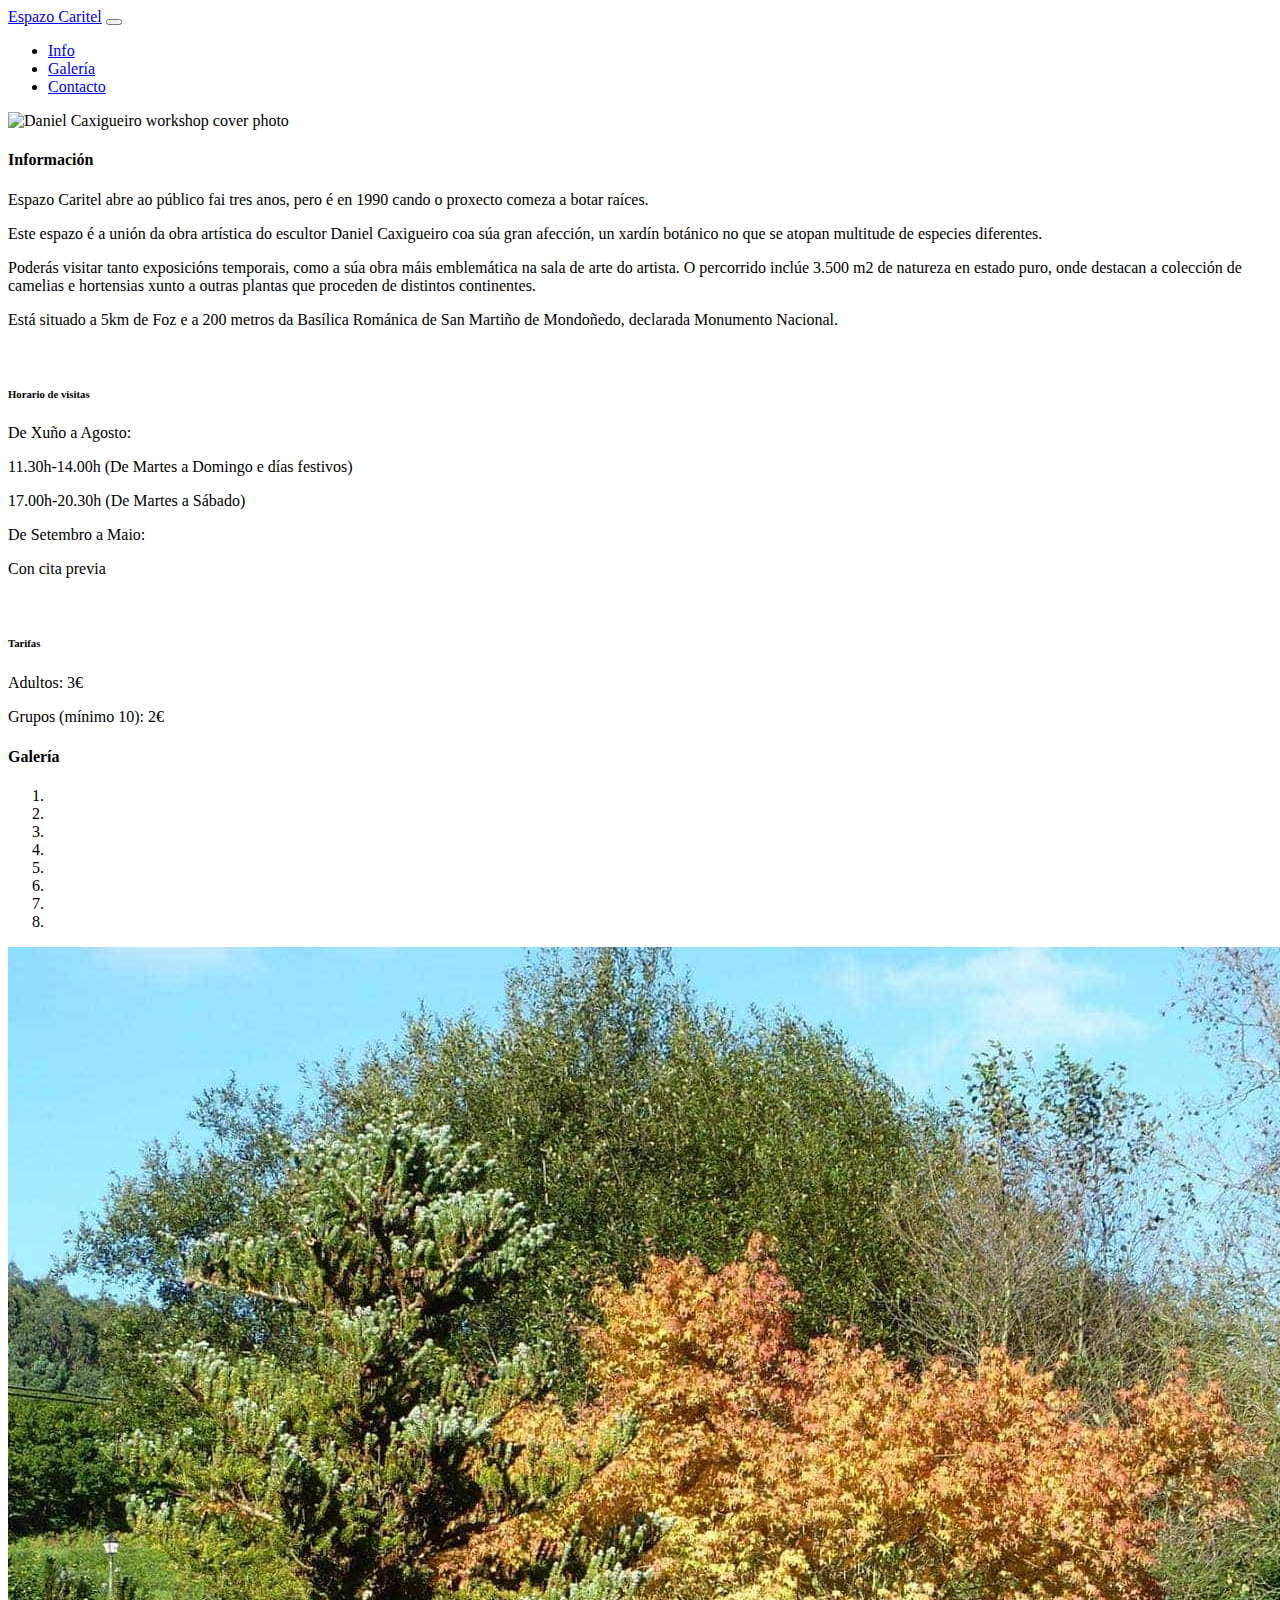
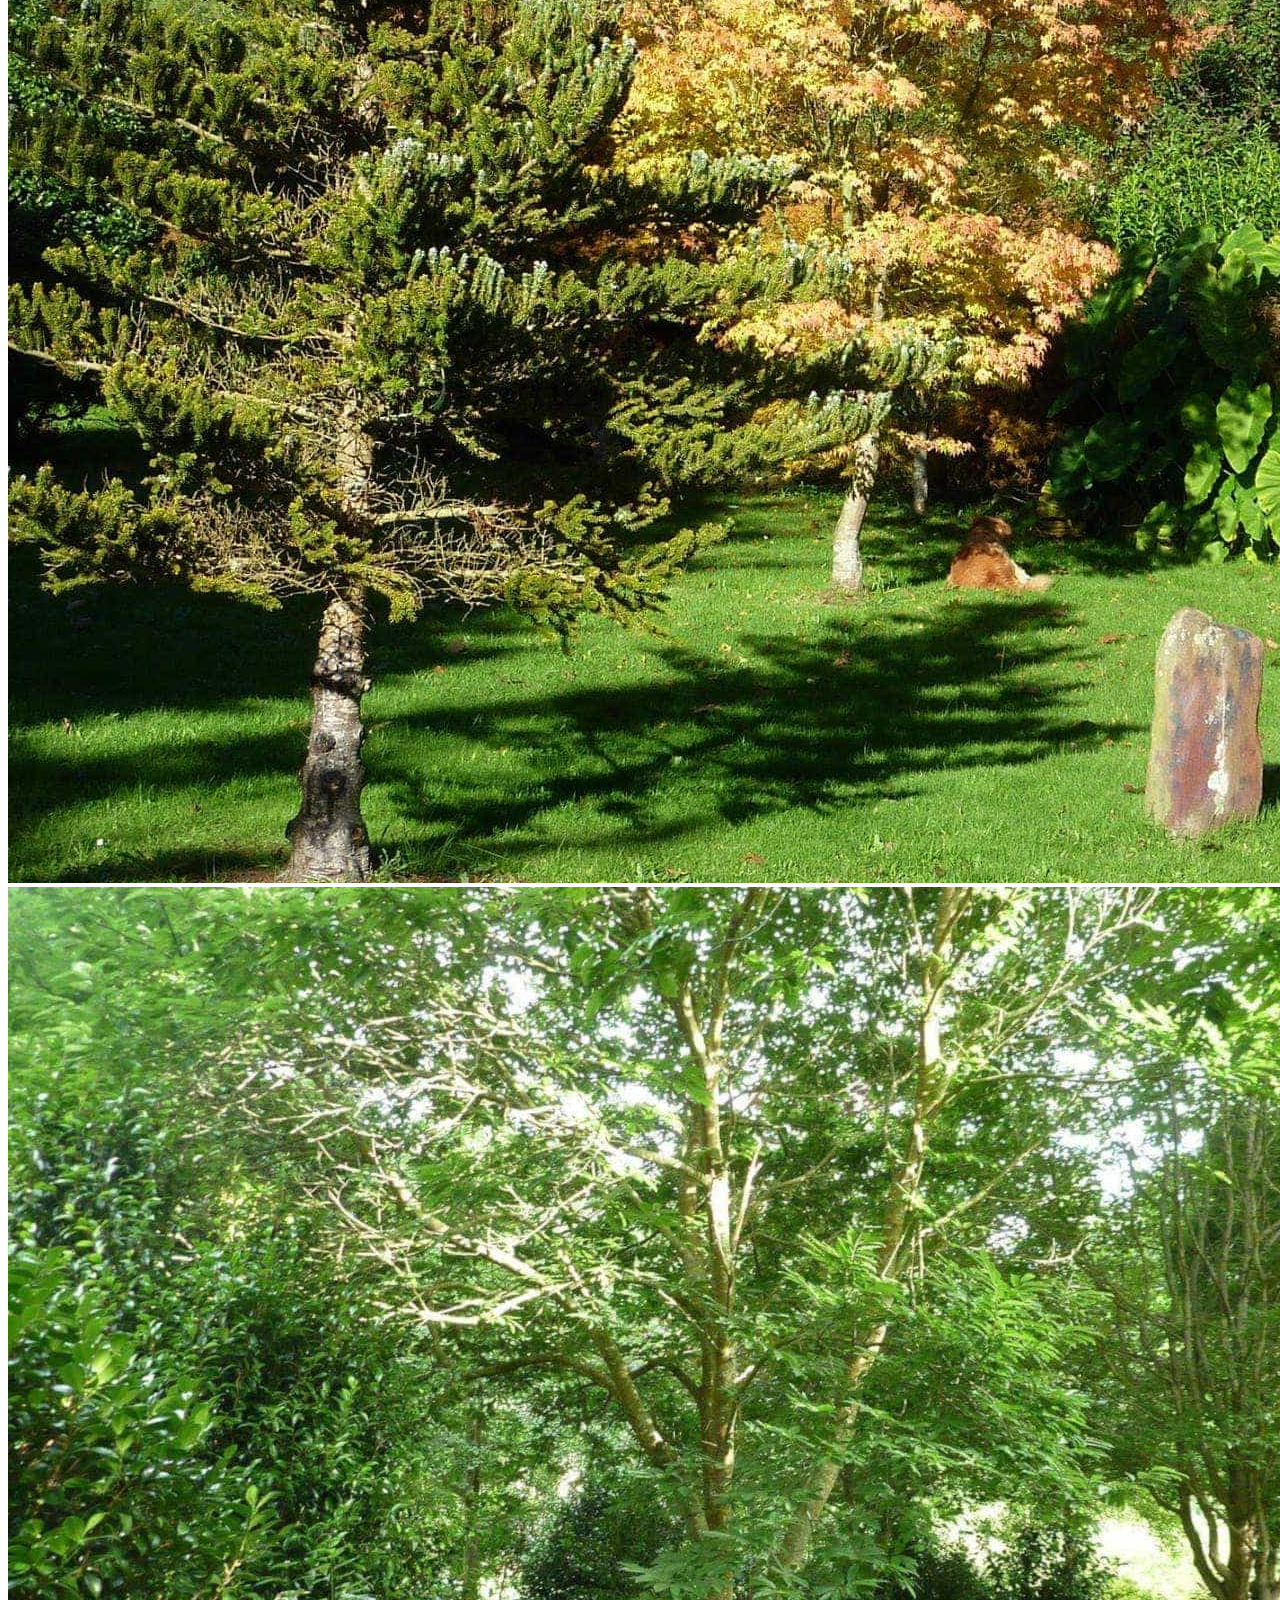
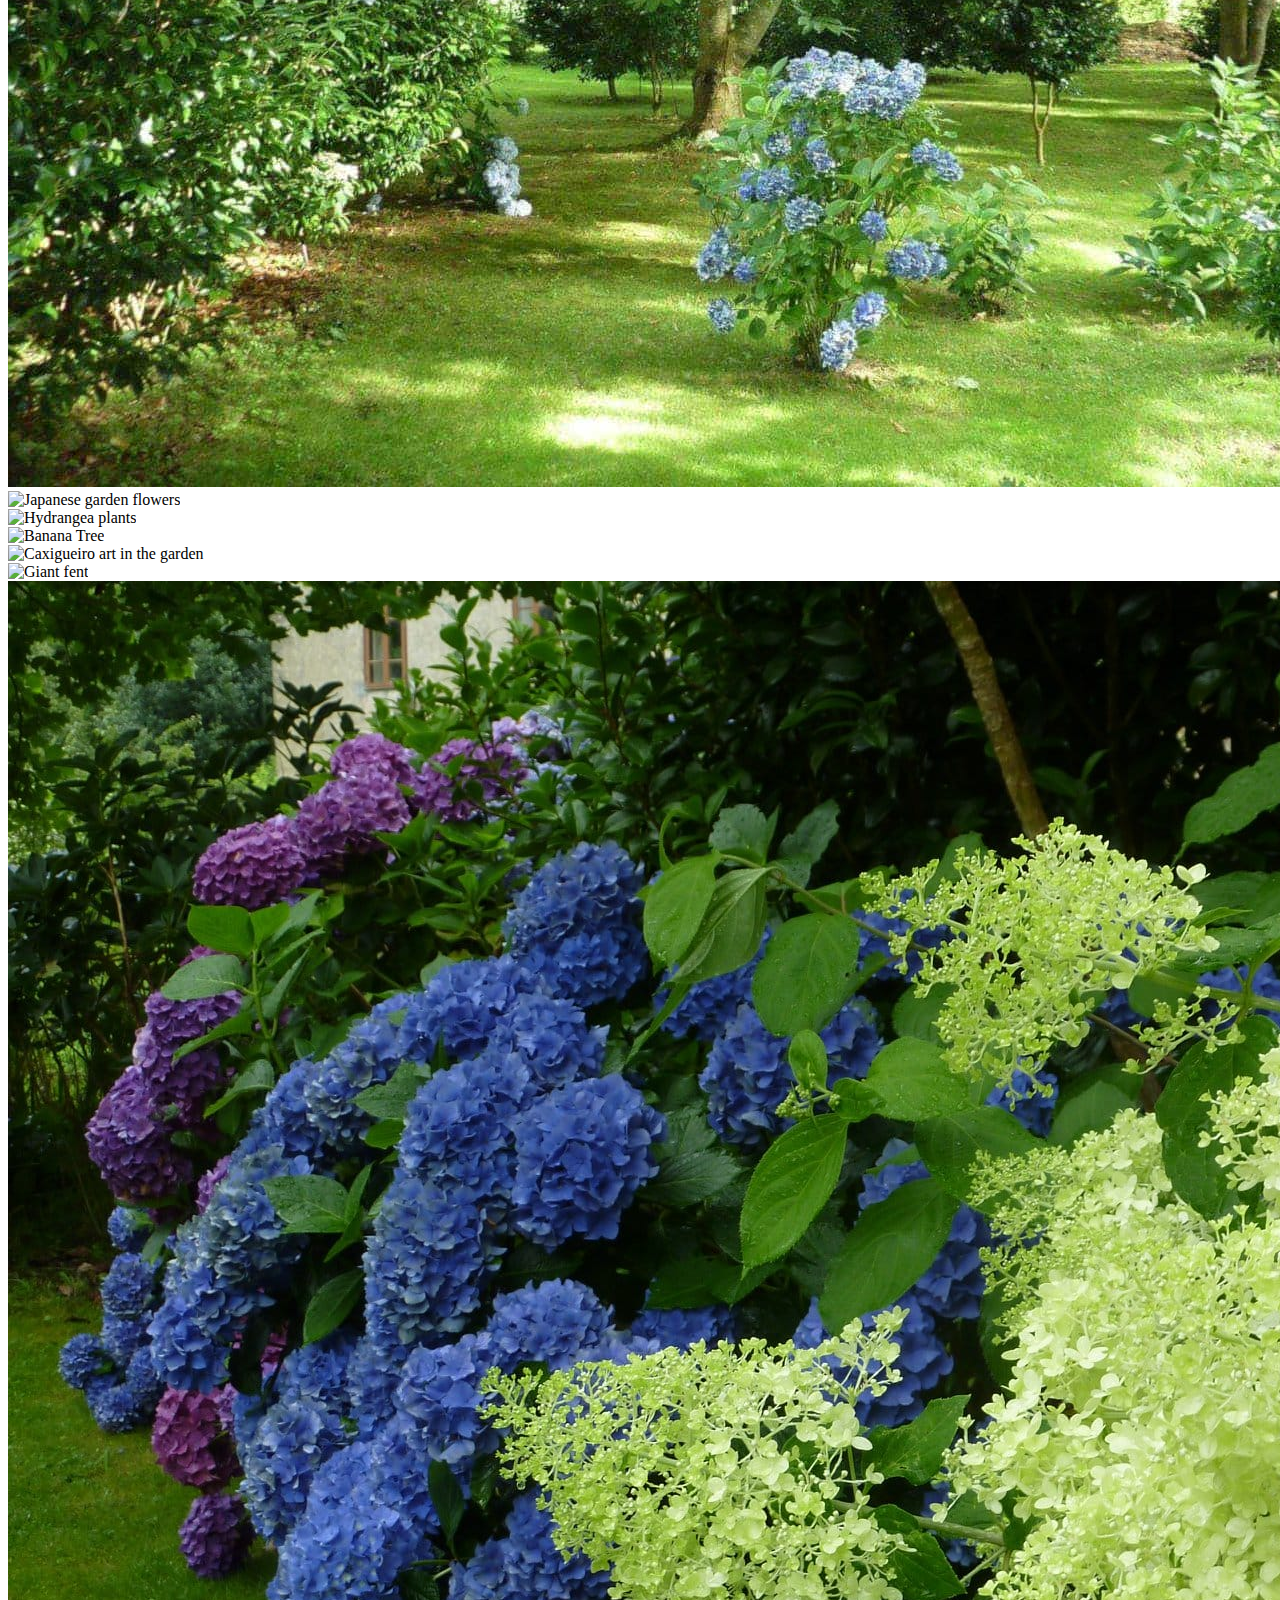
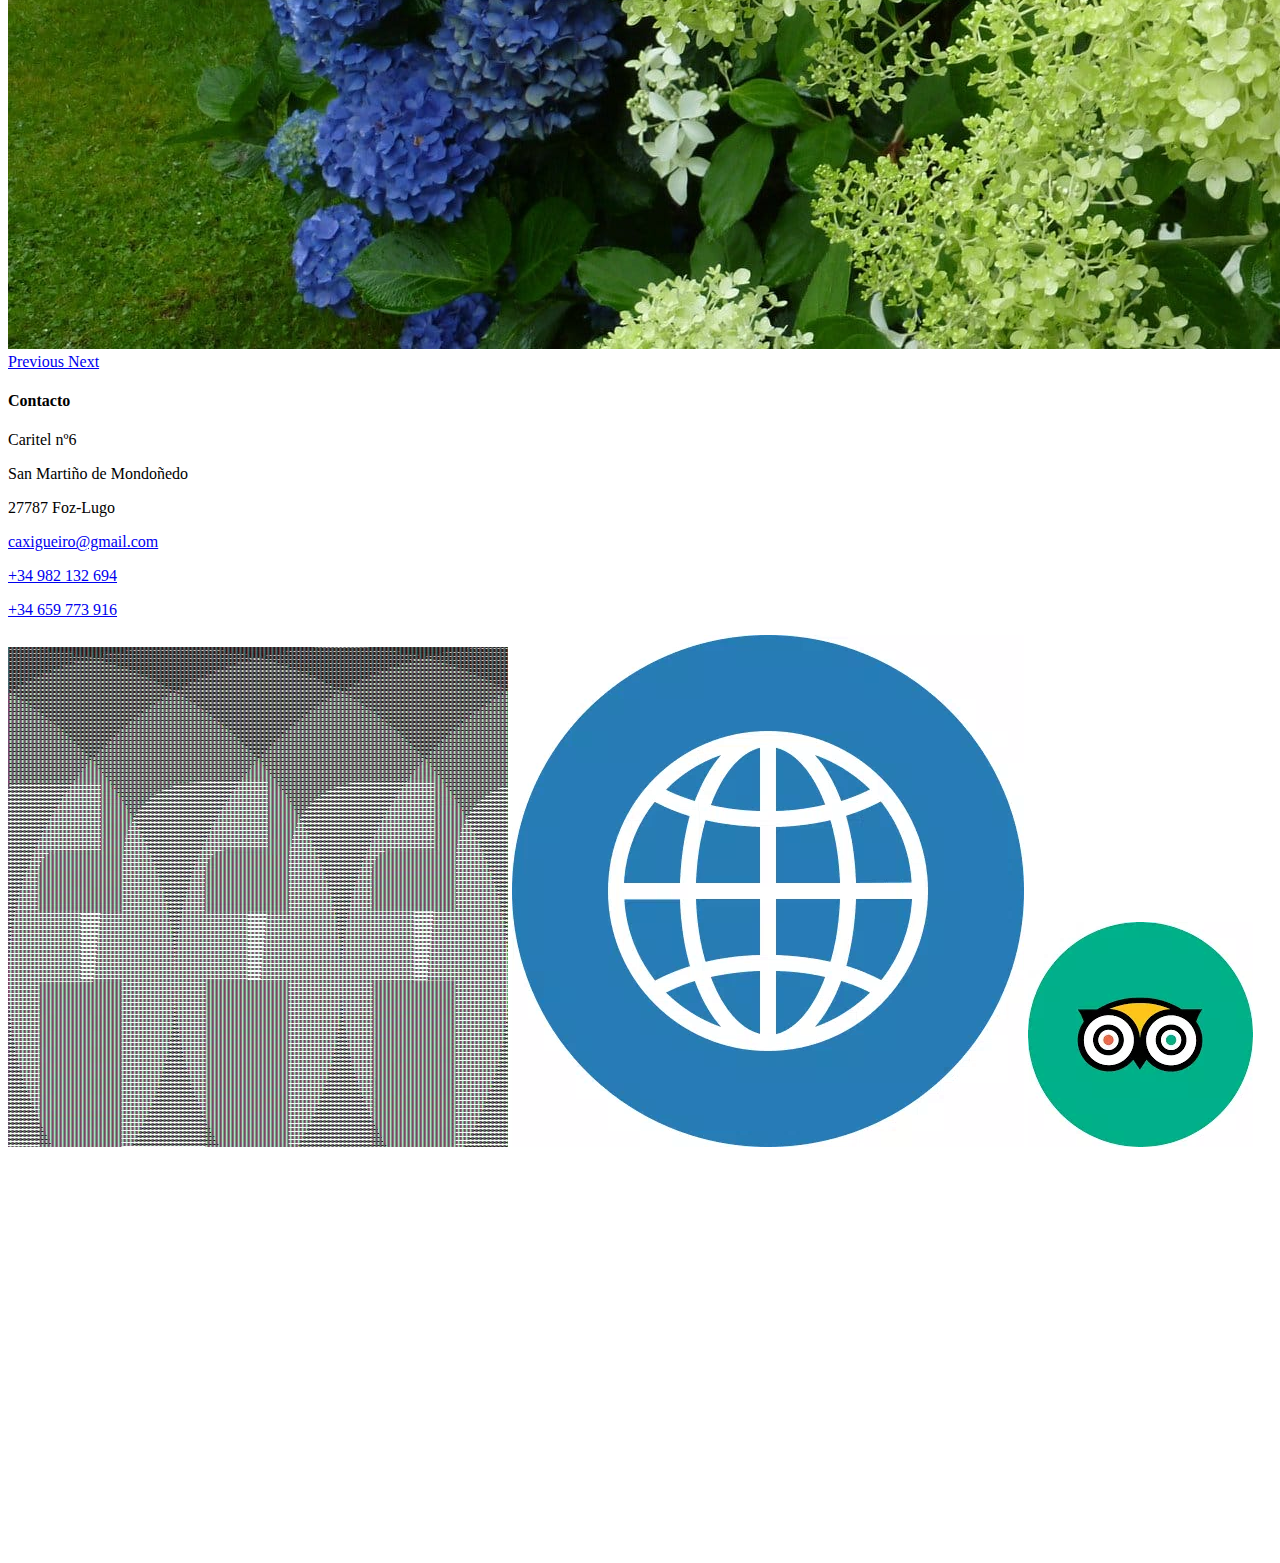
==== index.html @ 785f84f3 "Img size optimization" ====
<!doctype html>
<html lang="es">

<head>
    <!-- Required meta tags -->
    <meta charset="utf-8">
    <meta name="viewport" content="width=device-width, initial-scale=1, shrink-to-fit=no">
    <!-- HTML Meta Tags -->
    <title>Espazo Caritel</title>
    <meta name="description" content="Espazo Caritel es la unión de la obra artística del escultor Daniel Caxigueiro con su gran afición, un jardín botánico en que se encuentran multitud de especies diferentes.">
    <meta name="theme-color" content="#dfe2e4"/>
    <!-- Google / Search Engine Tags -->
    <meta itemprop="name" content="Espazo Caritel">
    <meta itemprop="description" content="Espazo Caritel es la unión de la obra artística del escultor Daniel Caxigueiro con su gran afición, un jardín botánico en que se encuentran multitud de especies diferentes.">
    <meta itemprop="image" content="http://espazocaritel.com/wp-content/uploads/2018/09/foto-taller-1024x768.jpg">

    <!-- Facebook Meta Tags -->
    <meta property="og:url" content="https://epazocaritel.netlify.com">
    <meta property="og:type" content="website">
    <meta property="og:title" content="Espazo Caritel">
    <meta property="og:description" content="Espazo Caritel es la unión de la obra artística del escultor Daniel Caxigueiro con su gran afición, un jardín botánico en que se encuentran multitud de especies diferentes.">
    <meta property="og:image" content="http://espazocaritel.com/wp-content/uploads/2018/09/foto-taller-1024x768.jpg">

    <!-- Twitter Meta Tags -->
    <meta name="twitter:card" content="summary_large_image">
    <meta name="twitter:title" content="Espazo Caritel">
    <meta name="twitter:description" content="Espazo Caritel es la unión de la obra artística del escultor Daniel Caxigueiro con su gran afición, un jardín botánico en que se encuentran multitud de especies diferentes.">
    <meta name="twitter:image" content="http://espazocaritel.com/wp-content/uploads/2018/09/foto-taller-1024x768.jpg">

    <!-- Meta Tags Generated via http://heymeta.com -->
    <link rel="shortcut icon" href="images/favicon.png">

    <!-- Bootstrap CSS -->
    <link rel="stylesheet" href="css/bootstrap.min.css">
    <link rel="stylesheet" href="css/style.min.css">
    <link rel="manifest" href="/manifest.json">
</head>


<body>
    <!-- Navbar-->

    <nav class="navbar fixed-top navbar-expand-lg navbar-light bg-white">
        <!-- <nav class="navbar fixed-top navbar-expand-lg navbar-light bg-white shadow-sm p-3 mb-5 bg-white rounded"> -->
        <a class="navbar-brand" href="https://epazocaritel.netlify.com/">Espazo Caritel</a>

        <button class="navbar-toggler" type="button" data-toggle="collapse" data-target="#navbarText" aria-controls="navbarText"
            aria-expanded="false" aria-label="Toggle navigation">
            <span class="navbar-toggler-icon"></span>
        </button>

        <div class="collapse navbar-collapse justify-content-end" id="navbarText">
            <ul class="nav justify-content-end">
                <li class="nav-item">
                    <a class="nav-link" href="#info">Info</a>
                </li>
                <li class="nav-item">
                    <a class="nav-link" href="#gallery">Galería</a>
                </li>
                <li class="nav-item">
                    <a class="nav-link" href="#contact">Contacto</a>
                </li>
            </ul>
        </div>
    </nav>

    <!-- Photo cover-->

    <img class="w-100" id="cover_photo" src="images/workshop.jpg" alt="Daniel Caxigueiro workshop cover photo">

    <!-- Container-->
    <div class="container-fluid">

        <!-- Info-->
        <h4 class="menu display-3 mt-5 mb-4" id="info">Información</h4>

        <div class="row">
            <div id="info-text" class="col-md-6 pr-5 text-justify">
                <p>Espazo Caritel abre ao público fai tres anos, pero é en 1990 cando o proxecto comeza
                    a botar raíces.</p>
                <p> Este espazo é a unión da obra artística do escultor Daniel Caxigueiro coa súa gran
                    afección, un xardín botánico no que se atopan multitude de especies diferentes.</p>
                <p> Poderás visitar tanto exposicións temporais, como a súa obra máis emblemática na
                    sala de arte do artista. O percorrido inclúe 3.500 m2 de natureza en estado puro, onde destacan a
                    colección
                    de camelias e hortensias xunto a outras plantas que proceden de distintos continentes.</p>
                <p> Está situado a 5km de Foz e a 200 metros da Basílica Románica de San Martiño de
                    Mondoñedo, declarada Monumento Nacional.</p>
                <br>
            </div>

            <div class="col-md-6">
                <h6><strong>Horario de visitas</strong></h6>

                <p class="text-muted">De Xuño a Agosto:</p>
                <p>11.30h-14.00h (De Martes a Domingo e días festivos)</p>
                <p>17.00h-20.30h (De Martes a Sábado)</p>
                <p class="text-muted">De Setembro a Maio:</p>
                <p>Con cita previa</p>
                <br>

                <h6><strong>Tarifas</strong></h6>
                <p>Adultos: 3€</p>
                <p>Grupos (mínimo 10): 2€</p>
            </div>

        </div>

        <!-- Gallery-->

        <h4 class="menu display-3 mt-4 mb-4" id="gallery">Galería</h4>

        <div class="row mb-2 justify-content-center color1" id="row-gallery">
            <div id="carouselExampleIndicators" class="carousel slide w-75" data-ride="carousel" data-keyboard="true"
                data-interval="3000">
                <ol class="carousel-indicators">
                    <li data-target="#carouselExampleIndicators" data-slide-to="0" class="active"></li>
                    <li data-target="#carouselExampleIndicators" data-slide-to="1"></li>
                    <li data-target="#carouselExampleIndicators" data-slide-to="2"></li>
                    <li data-target="#carouselExampleIndicators" data-slide-to="3"></li>
                    <li data-target="#carouselExampleIndicators" data-slide-to="4"></li>
                    <li data-target="#carouselExampleIndicators" data-slide-to="5"></li>
                    <li data-target="#carouselExampleIndicators" data-slide-to="6"></li>
                    <li data-target="#carouselExampleIndicators" data-slide-to="7"></li>
                </ol>
                <div class="carousel-inner">
                    <div class="carousel-item active">
                        <img class="d-block w-100" src="images/japanese_garden.jpg" alt="Japanese garden, a part of Espazo Caritel garden">
                    </div>
                    <div class="carousel-item">
                        <img class="d-block w-100" src="images/green_trees.jpg" alt="Green trees in Espazo Caritel garden">
                    </div>
                    <div class="carousel-item">
                        <img class="d-block w-100" src="images/japanese_garden_flowers.jpg" alt="Japanese garden flowers ">
                    </div>
                    <div class="carousel-item">
                        <img class="d-block w-100" src="images/hydrangea_plant.jpg" alt="Hydrangea plants">
                    </div>
                    <div class="carousel-item">
                        <img class="d-block w-100" src="images/banana_tree.jpg" alt="Banana Tree">
                    </div>
                    <div class="carousel-item">
                        <img class="d-block w-100" src="images/art.jpg" alt="Caxigueiro art in the garden">
                    </div>
                    <div class="carousel-item">
                        <img class="d-block w-100" src="images/fent.jpg" alt="Giant fent">
                    </div>
                    <div class="carousel-item">
                        <img class="d-block w-100" src="images/hydrangea.jpg" alt="Colorfull hydrangea flowers ">
                    </div>
                </div>
                <a class="carousel-control-prev" href="#carouselExampleIndicators" role="button" data-slide="prev">
                    <span class="carousel-control-prev-icon" aria-hidden="true"></span>
                    <span class="sr-only">Previous</span>
                </a>
                <a class="carousel-control-next" href="#carouselExampleIndicators" role="button" data-slide="next">
                    <span class="carousel-control-next-icon" aria-hidden="true"></span>
                    <span class="sr-only">Next</span>
                </a>
            </div>
        </div>

        <!-- Contacto-->
        <h4 class="menu display-3 mt-5 mb-4" id="contact">Contacto</h4>
        <div class="row">
            <div class="col-md-12">
                <div class="row">
                    <div class="col-md-6 d-md-flex align-items-end flex-column">
                        <p>Caritel nº6</p>
                        <p>San Martiño de Mondoñedo</p>
                        <p>27787 Foz-Lugo</p>
                    </div>

                    <div id="address" class="col-md-6 border-left">
                        <p><a href="mailto:caxigueiro@gmail.com"> caxigueiro@gmail.com</a></p>
                        <p><a href="tel:34-982-132-694"> +34 982 132 694</a></p>
                        <p><a href="tel:34-659-773-916"> +34 659 773 916</a></p>
                    </div>
                </div>
            </div>


            <div class="col-md-12  mt-3 social-media d-flex justify-content-center">
                <a href="https://www.facebook.com/EspazoCaritel/" class="facebookicon" target="_blank" rel="noopener"><img src="images/icons/facebook.webp"
                        alt="Facebook icon"></a>
                <a href="http://www.caxigueiro.com" target="_blank" rel="noopener"><img src="images/icons/web.webp" alt="Web icon"></a>
                <a href="https://www.tripadvisor.es/Attraction_Review-g1064056-d12594936-Reviews-Espazo_Caritel-Foz_Province_of_Lugo_Galicia.html"
                    target="_blank" rel="noopener"><img src="images/icons/tripadvisor.webp" class="tripadvisoricon" alt="Tripadvisor icon"></a>
            </div>
        </div>
    </div>
    <!-- End Container-->

    <!-- Maps-->
    <div class="mt-5" id="maps">
        <iframe title="maps" src="https://www.google.com/maps/embed?pb=!1m18!1m12!1m3!1d46253.91477181103!2d-7.323216058443209!3d43.56759868014814!2m3!1f0!2f0!3f0!3m2!1i1024!2i768!4f13.1!3m3!1m2!1s0xd32278720841777%3A0x4ef1f91946e7ba7f!2sEspazo+Caritel!5e0!3m2!1ses!2ses!4v1535109949969"
            width="100%" height="400" frameborder="0" style="border:0" allowfullscreen></iframe>
    </div>

    <!-- Optional JavaScript -->
    <!-- jQuery first, then Popper.js, then Bootstrap JS -->
    <script src="https://code.jquery.com/jquery-3.2.1.slim.min.js" integrity="sha384-KJ3o2DKtIkvYIK3UENzmM7KCkRr/rE9/Qpg6aAZGJwFDMVNA/GpGFF93hXpG5KkN"
        crossorigin="anonymous"></script>
    <script src="https://cdnjs.cloudflare.com/ajax/libs/popper.js/1.12.9/umd/popper.min.js" integrity="sha384-ApNbgh9B+Y1QKtv3Rn7W3mgPxhU9K/ScQsAP7hUibX39j7fakFPskvXusvfa0b4Q"
        crossorigin="anonymous"></script>
    <script src="https://maxcdn.bootstrapcdn.com/bootstrap/4.0.0/js/bootstrap.min.js" integrity="sha384-JZR6Spejh4U02d8jOt6vLEHfe/JQGiRRSQQxSfFWpi1MquVdAyjUar5+76PVCmYl"
        crossorigin="anonymous"></script>
</body>

</html>
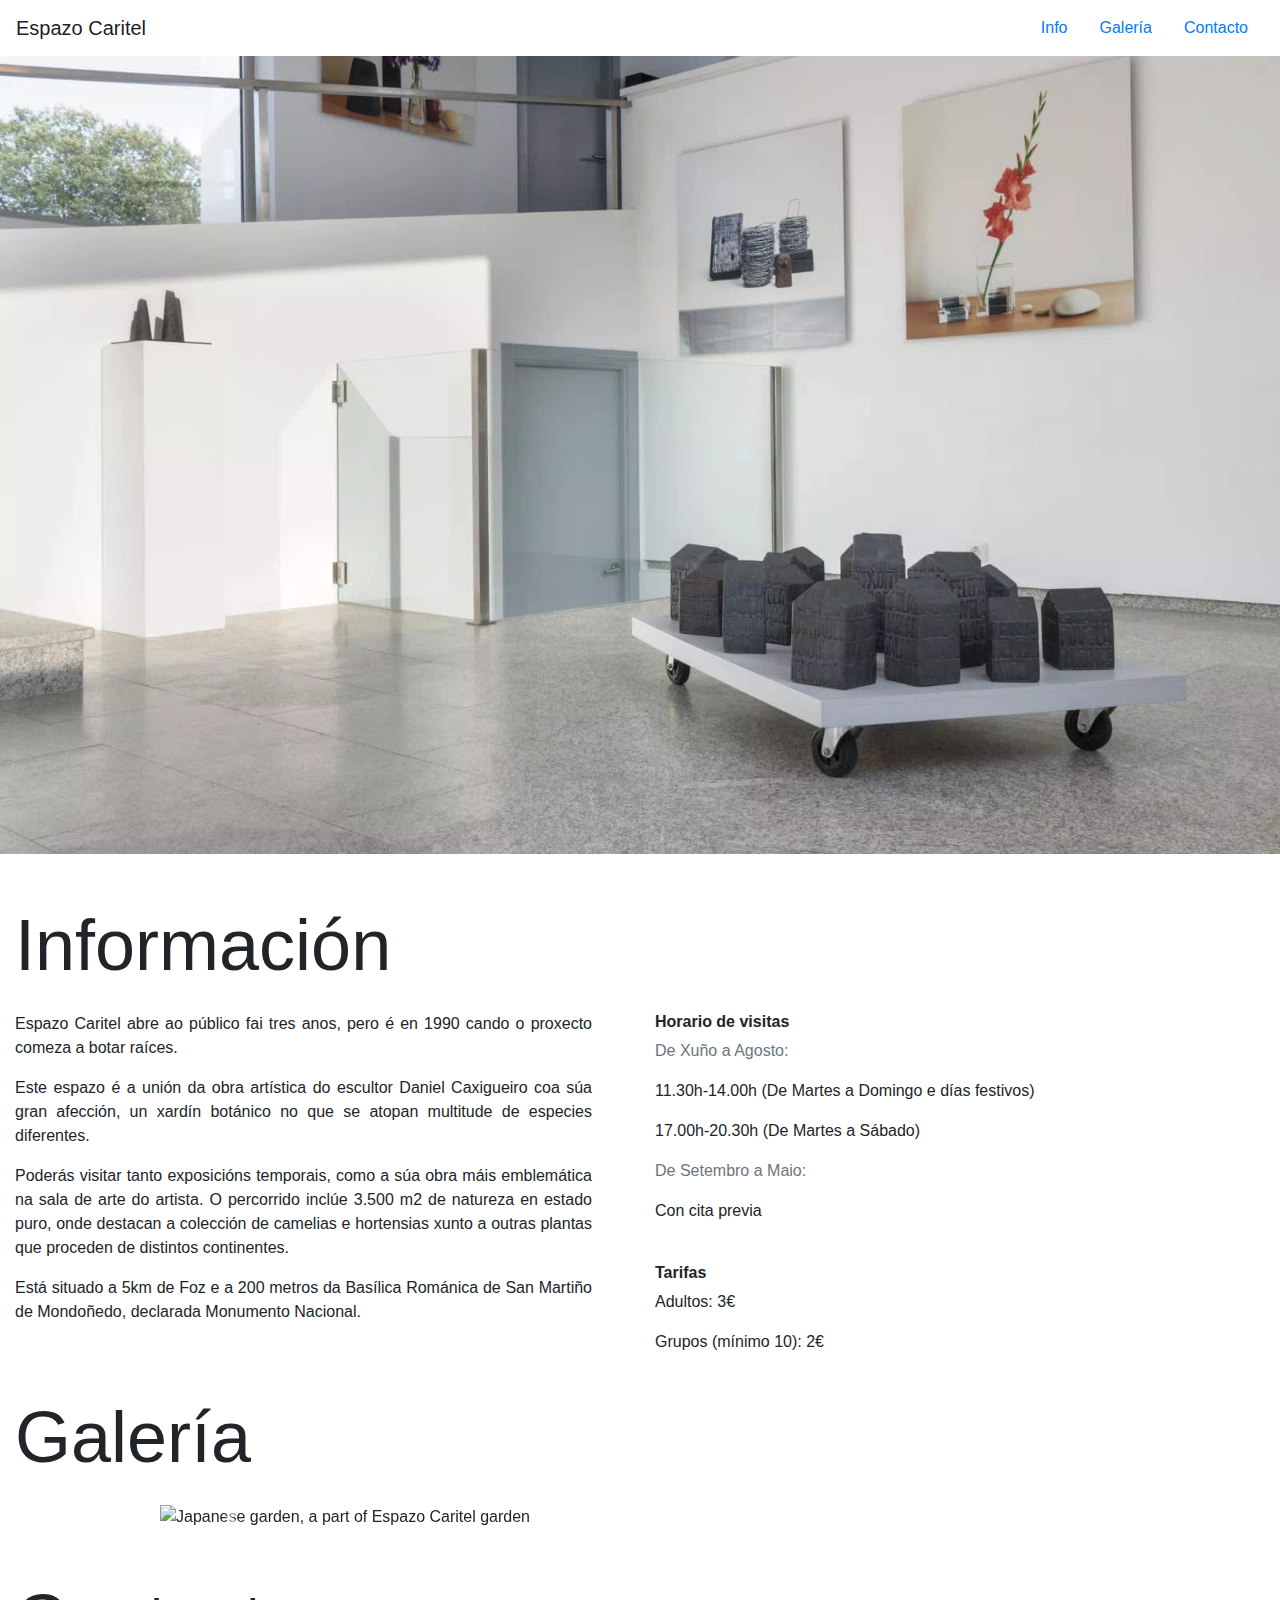
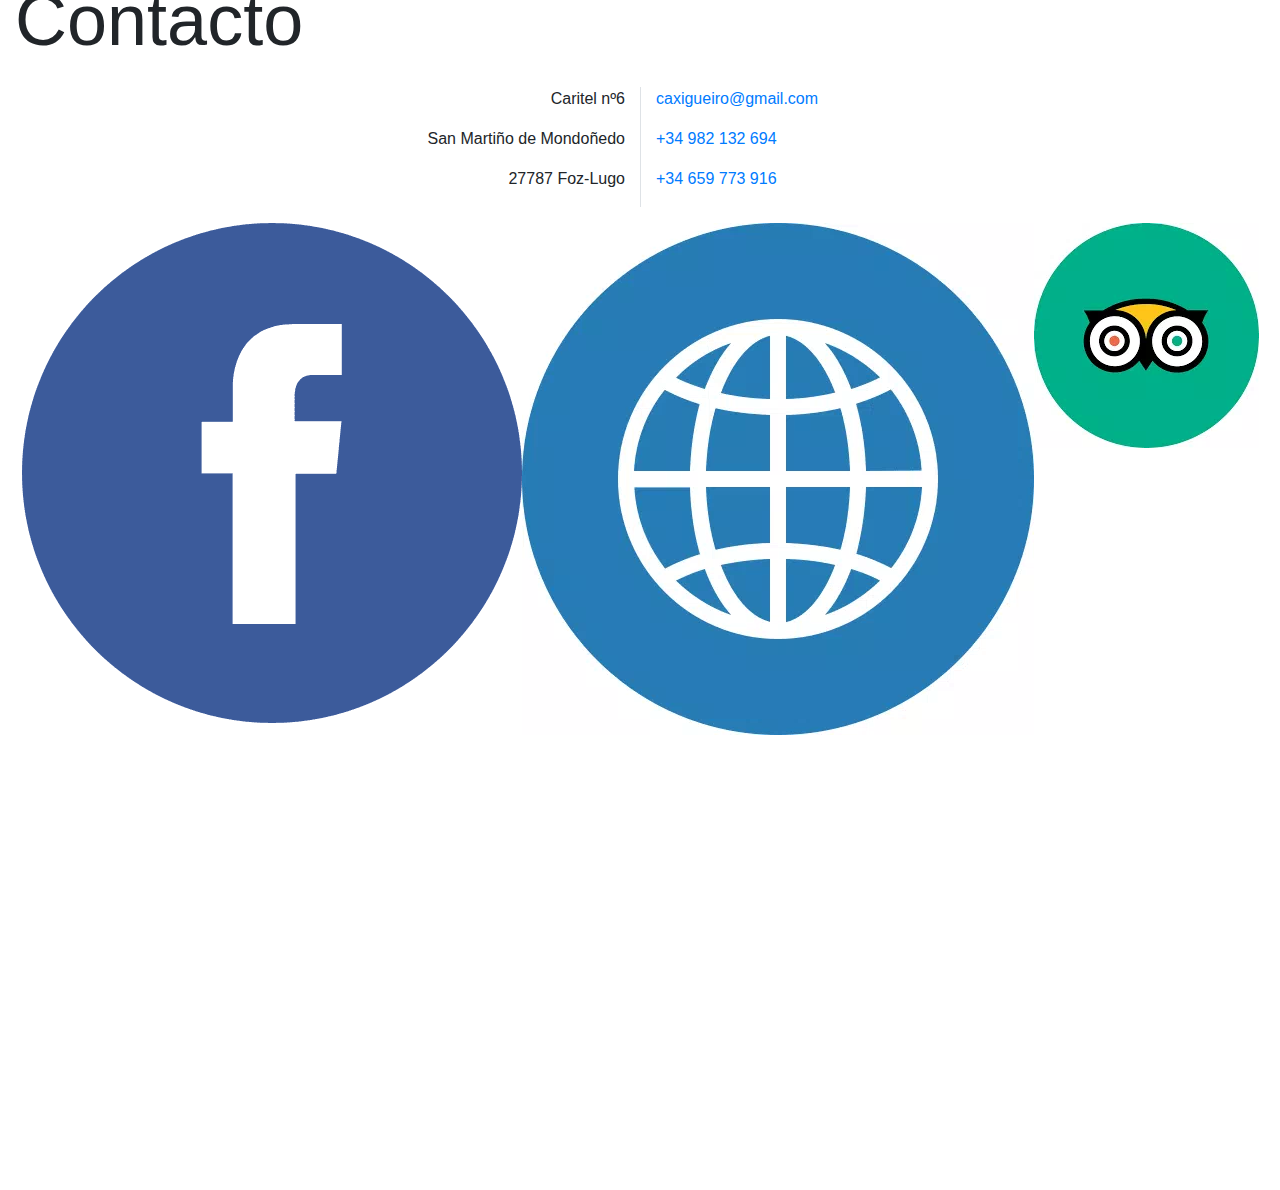
==== commit dc4288b0: "Google lighthouse improvements" ====
--- a/index.html
+++ b/index.html
@@ -7,31 +7,33 @@
     <meta name="viewport" content="width=device-width, initial-scale=1, shrink-to-fit=no">
     <!-- HTML Meta Tags -->
     <title>Espazo Caritel</title>
-    <meta name="description" content="Espazo Caritel es la unión de la obra artística del escultor Daniel Caxigueiro con su gran afición, un jardín botánico en que se encuentran multitud de especies diferentes.">
-    <meta name="theme-color" content="#dfe2e4"/>
+    <meta name="description"
+        content="Espazo Caritel es la unión de la obra artística del escultor Daniel Caxigueiro con su gran afición, un jardín botánico en que se encuentran multitud de especies diferentes.">
+    <meta name="theme-color" content="#dfe2e4" />
     <!-- Google / Search Engine Tags -->
     <meta itemprop="name" content="Espazo Caritel">
-    <meta itemprop="description" content="Espazo Caritel es la unión de la obra artística del escultor Daniel Caxigueiro con su gran afición, un jardín botánico en que se encuentran multitud de especies diferentes.">
+    <meta itemprop="description"
+        content="Espazo Caritel es la unión de la obra artística del escultor Daniel Caxigueiro con su gran afición, un jardín botánico en que se encuentran multitud de especies diferentes.">
     <meta itemprop="image" content="http://espazocaritel.com/wp-content/uploads/2018/09/foto-taller-1024x768.jpg">
 
     <!-- Facebook Meta Tags -->
     <meta property="og:url" content="https://epazocaritel.netlify.com">
     <meta property="og:type" content="website">
     <meta property="og:title" content="Espazo Caritel">
-    <meta property="og:description" content="Espazo Caritel es la unión de la obra artística del escultor Daniel Caxigueiro con su gran afición, un jardín botánico en que se encuentran multitud de especies diferentes.">
+    <meta property="og:description"
+        content="Espazo Caritel es la unión de la obra artística del escultor Daniel Caxigueiro con su gran afición, un jardín botánico en que se encuentran multitud de especies diferentes.">
     <meta property="og:image" content="http://espazocaritel.com/wp-content/uploads/2018/09/foto-taller-1024x768.jpg">
 
     <!-- Twitter Meta Tags -->
     <meta name="twitter:card" content="summary_large_image">
     <meta name="twitter:title" content="Espazo Caritel">
-    <meta name="twitter:description" content="Espazo Caritel es la unión de la obra artística del escultor Daniel Caxigueiro con su gran afición, un jardín botánico en que se encuentran multitud de especies diferentes.">
+    <meta name="twitter:description"
+        content="Espazo Caritel es la unión de la obra artística del escultor Daniel Caxigueiro con su gran afición, un jardín botánico en que se encuentran multitud de especies diferentes.">
     <meta name="twitter:image" content="http://espazocaritel.com/wp-content/uploads/2018/09/foto-taller-1024x768.jpg">
 
     <!-- Meta Tags Generated via http://heymeta.com -->
     <link rel="shortcut icon" href="images/favicon.png">
 
-    <!-- Bootstrap CSS -->
-    <link rel="stylesheet" href="css/bootstrap.min.css">
     <link rel="stylesheet" href="css/style.min.css">
     <link rel="manifest" href="/manifest.json">
 </head>
@@ -44,8 +46,8 @@
         <!-- <nav class="navbar fixed-top navbar-expand-lg navbar-light bg-white shadow-sm p-3 mb-5 bg-white rounded"> -->
         <a class="navbar-brand" href="https://epazocaritel.netlify.com/">Espazo Caritel</a>
 
-        <button class="navbar-toggler" type="button" data-toggle="collapse" data-target="#navbarText" aria-controls="navbarText"
-            aria-expanded="false" aria-label="Toggle navigation">
+        <button class="navbar-toggler" type="button" data-toggle="collapse" data-target="#navbarText"
+            aria-controls="navbarText" aria-expanded="false" aria-label="Toggle navigation">
             <span class="navbar-toggler-icon"></span>
         </button>
 
@@ -66,7 +68,7 @@
 
     <!-- Photo cover-->
 
-    <img class="w-100" id="cover_photo" src="images/workshop.jpg" alt="Daniel Caxigueiro workshop cover photo">
+    <img class="w-100" id="cover_photo" src="images/workshop.webp" alt="Daniel Caxigueiro workshop cover photo">
 
     <!-- Container-->
     <div class="container-fluid">
@@ -125,28 +127,31 @@
                 </ol>
                 <div class="carousel-inner">
                     <div class="carousel-item active">
-                        <img class="d-block w-100" src="images/japanese_garden.jpg" alt="Japanese garden, a part of Espazo Caritel garden">
-                    </div>
-                    <div class="carousel-item">
-                        <img class="d-block w-100" src="images/green_trees.jpg" alt="Green trees in Espazo Caritel garden">
-                    </div>
-                    <div class="carousel-item">
-                        <img class="d-block w-100" src="images/japanese_garden_flowers.jpg" alt="Japanese garden flowers ">
-                    </div>
-                    <div class="carousel-item">
-                        <img class="d-block w-100" src="images/hydrangea_plant.jpg" alt="Hydrangea plants">
-                    </div>
-                    <div class="carousel-item">
-                        <img class="d-block w-100" src="images/banana_tree.jpg" alt="Banana Tree">
-                    </div>
-                    <div class="carousel-item">
-                        <img class="d-block w-100" src="images/art.jpg" alt="Caxigueiro art in the garden">
-                    </div>
-                    <div class="carousel-item">
-                        <img class="d-block w-100" src="images/fent.jpg" alt="Giant fent">
-                    </div>
-                    <div class="carousel-item">
-                        <img class="d-block w-100" src="images/hydrangea.jpg" alt="Colorfull hydrangea flowers ">
+                        <img class="d-block w-100" src="images/japanese_garden.webp"
+                            alt="Japanese garden, a part of Espazo Caritel garden">
+                    </div>
+                    <div class="carousel-item">
+                        <img class="d-block w-100" src="images/green_trees.webp"
+                            alt="Green trees in Espazo Caritel garden">
+                    </div>
+                    <div class="carousel-item">
+                        <img class="d-block w-100" src="images/japanese_garden_flowers.webp"
+                            alt="Japanese garden flowers ">
+                    </div>
+                    <div class="carousel-item">
+                        <img class="d-block w-100" src="images/hydrangea_plant.webp" alt="Hydrangea plants">
+                    </div>
+                    <div class="carousel-item">
+                        <img class="d-block w-100" src="images/banana_tree.webp" alt="Banana Tree">
+                    </div>
+                    <div class="carousel-item">
+                        <img class="d-block w-100" src="images/art.webp" alt="Caxigueiro art in the garden">
+                    </div>
+                    <div class="carousel-item">
+                        <img class="d-block w-100" src="images/fent.webp" alt="Giant fent">
+                    </div>
+                    <div class="carousel-item">
+                        <img class="d-block w-100" src="images/hydrangea.webp" alt="Colorfull hydrangea flowers ">
                     </div>
                 </div>
                 <a class="carousel-control-prev" href="#carouselExampleIndicators" role="button" data-slide="prev">
@@ -181,11 +186,13 @@
 
 
             <div class="col-md-12  mt-3 social-media d-flex justify-content-center">
-                <a href="https://www.facebook.com/EspazoCaritel/" class="facebookicon" target="_blank" rel="noopener"><img src="images/icons/facebook.webp"
-                        alt="Facebook icon"></a>
-                <a href="http://www.caxigueiro.com" target="_blank" rel="noopener"><img src="images/icons/web.webp" alt="Web icon"></a>
+                <a href="https://www.facebook.com/EspazoCaritel/" class="facebookicon" target="_blank"
+                    rel="noopener"><img src="images/icons/facebook.png" alt="Facebook icon"></a>
+                <a href="http://www.caxigueiro.com" target="_blank" rel="noopener"><img src="images/icons/web.webp"
+                        alt="Web icon"></a>
                 <a href="https://www.tripadvisor.es/Attraction_Review-g1064056-d12594936-Reviews-Espazo_Caritel-Foz_Province_of_Lugo_Galicia.html"
-                    target="_blank" rel="noopener"><img src="images/icons/tripadvisor.webp" class="tripadvisoricon" alt="Tripadvisor icon"></a>
+                    target="_blank" rel="noopener"><img src="images/icons/tripadvisor.webp" class="tripadvisoricon"
+                        alt="Tripadvisor icon"></a>
             </div>
         </div>
     </div>
@@ -193,18 +200,24 @@
 
     <!-- Maps-->
     <div class="mt-5" id="maps">
-        <iframe title="maps" src="https://www.google.com/maps/embed?pb=!1m18!1m12!1m3!1d46253.91477181103!2d-7.323216058443209!3d43.56759868014814!2m3!1f0!2f0!3f0!3m2!1i1024!2i768!4f13.1!3m3!1m2!1s0xd32278720841777%3A0x4ef1f91946e7ba7f!2sEspazo+Caritel!5e0!3m2!1ses!2ses!4v1535109949969"
+        <iframe title="maps"
+            src="https://www.google.com/maps/embed?pb=!1m18!1m12!1m3!1d46253.91477181103!2d-7.323216058443209!3d43.56759868014814!2m3!1f0!2f0!3f0!3m2!1i1024!2i768!4f13.1!3m3!1m2!1s0xd32278720841777%3A0x4ef1f91946e7ba7f!2sEspazo+Caritel!5e0!3m2!1ses!2ses!4v1535109949969"
             width="100%" height="400" frameborder="0" style="border:0" allowfullscreen></iframe>
     </div>
 
     <!-- Optional JavaScript -->
     <!-- jQuery first, then Popper.js, then Bootstrap JS -->
-    <script src="https://code.jquery.com/jquery-3.2.1.slim.min.js" integrity="sha384-KJ3o2DKtIkvYIK3UENzmM7KCkRr/rE9/Qpg6aAZGJwFDMVNA/GpGFF93hXpG5KkN"
-        crossorigin="anonymous"></script>
-    <script src="https://cdnjs.cloudflare.com/ajax/libs/popper.js/1.12.9/umd/popper.min.js" integrity="sha384-ApNbgh9B+Y1QKtv3Rn7W3mgPxhU9K/ScQsAP7hUibX39j7fakFPskvXusvfa0b4Q"
-        crossorigin="anonymous"></script>
-    <script src="https://maxcdn.bootstrapcdn.com/bootstrap/4.0.0/js/bootstrap.min.js" integrity="sha384-JZR6Spejh4U02d8jOt6vLEHfe/JQGiRRSQQxSfFWpi1MquVdAyjUar5+76PVCmYl"
-        crossorigin="anonymous"></script>
+    <script src="https://code.jquery.com/jquery-3.4.1.slim.min.js"
+        integrity="sha384-J6qa4849blE2+poT4WnyKhv5vZF5SrPo0iEjwBvKU7imGFAV0wwj1yYfoRSJoZ+n" crossorigin="anonymous">
+    </script>
+    <script src="https://cdnjs.cloudflare.com/ajax/libs/popper.js/1.14.7/umd/popper.min.js"
+        integrity="sha384-UO2eT0CpHqdSJQ6hJty5KVphtPhzWj9WO1clHTMGa3JDZwrnQq4sF86dIHNDz0W1" crossorigin="anonymous">
+    </script>
+    <link rel="stylesheet" href="https://stackpath.bootstrapcdn.com/bootstrap/4.3.1/css/bootstrap.min.css"
+        integrity="sha384-ggOyR0iXCbMQv3Xipma34MD+dH/1fQ784/j6cY/iJTQUOhcWr7x9JvoRxT2MZw1T" crossorigin="anonymous">
+    <script src="https://stackpath.bootstrapcdn.com/bootstrap/4.3.1/js/bootstrap.min.js"
+        integrity="sha384-JjSmVgyd0p3pXB1rRibZUAYoIIy6OrQ6VrjIEaFf/nJGzIxFDsf4x0xIM+B07jRM" crossorigin="anonymous">
+    </script>
 </body>
 
 </html>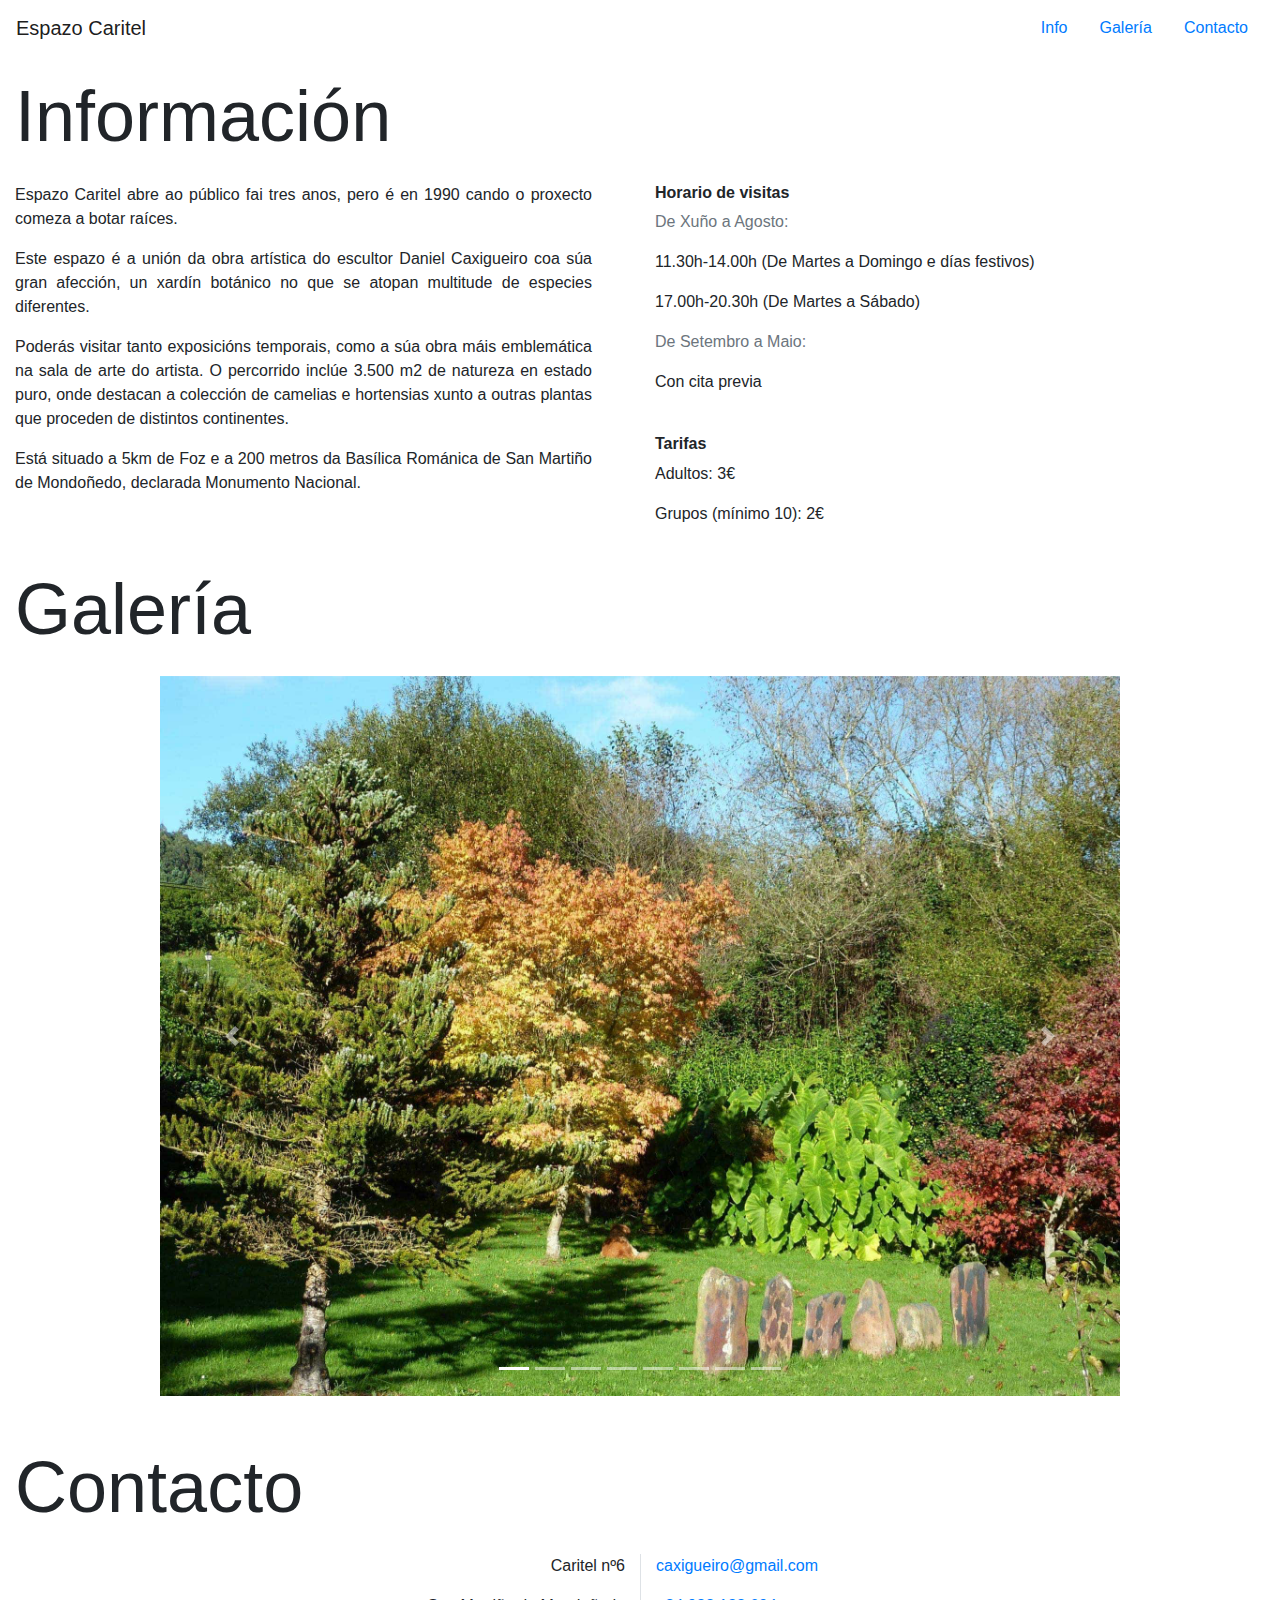
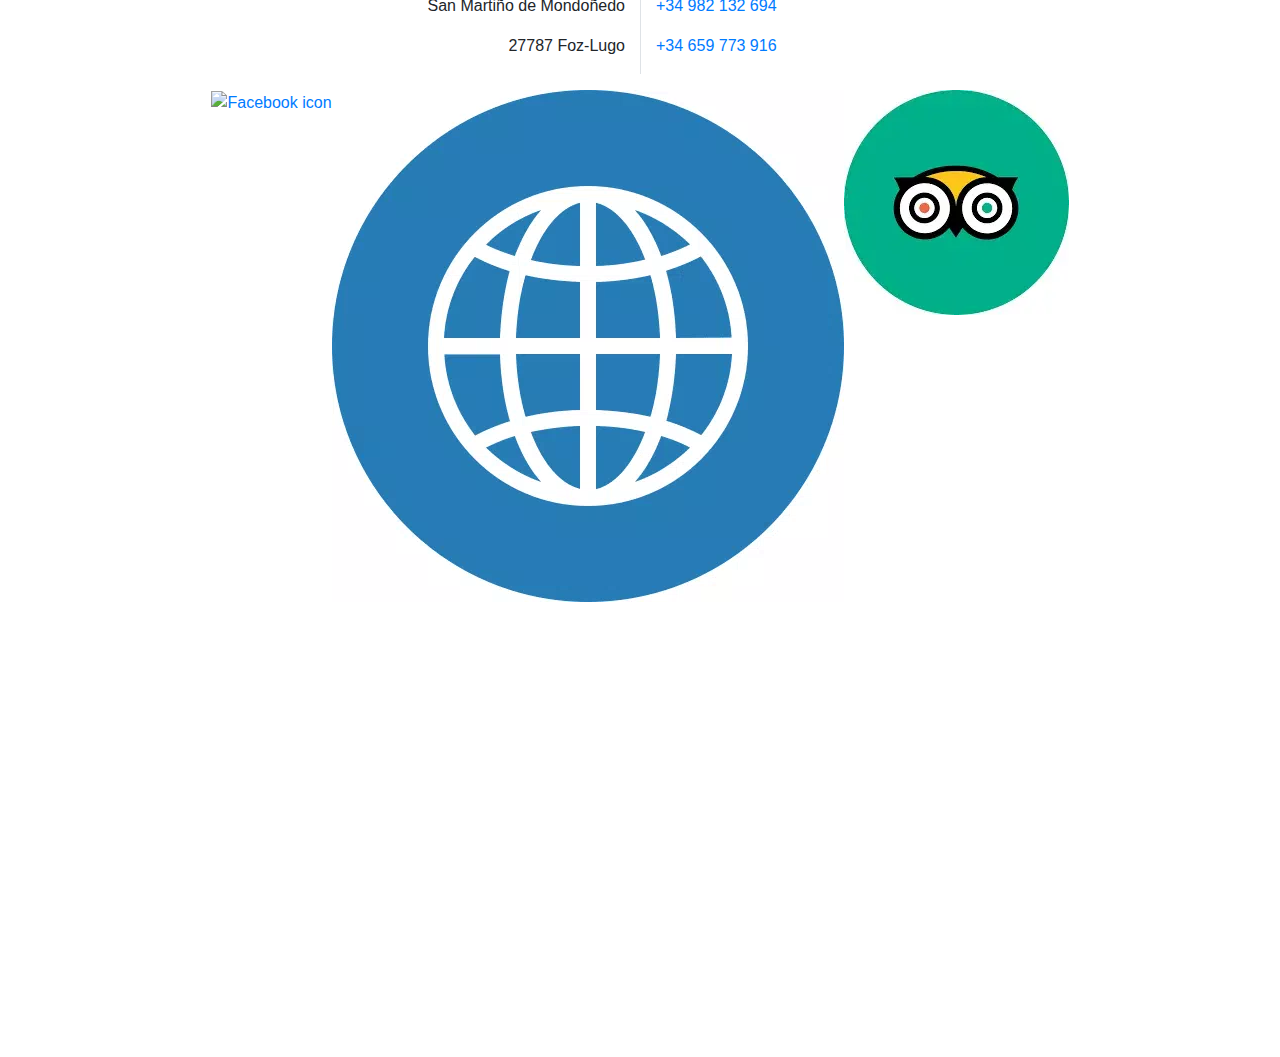
==== commit 04904c92: "Image testing imp" ====
--- a/index.html
+++ b/index.html
@@ -32,7 +32,7 @@
     <meta name="twitter:image" content="http://espazocaritel.com/wp-content/uploads/2018/09/foto-taller-1024x768.jpg">
 
     <!-- Meta Tags Generated via http://heymeta.com -->
-    <link rel="shortcut icon" href="images/favicon.png">
+    <link rel="shortcut icon" href="images/icons/favicon.png">
 
     <link rel="stylesheet" href="css/style.min.css">
     <link rel="manifest" href="/manifest.json">
@@ -67,9 +67,10 @@
     </nav>
 
     <!-- Photo cover-->
-
-    <img class="w-100" id="cover_photo" src="images/workshop.webp" alt="Daniel Caxigueiro workshop cover photo">
-
+    <picture>
+        <!-- <source srcset="images/workshop.webp" type="image/webp"> -->
+        <img class="w-100" id="cover_photo" src="images/workshop.jpg" alt="Daniel Caxigueiro workshop cover photo">
+    </picture>
     <!-- Container-->
     <div class="container-fluid">
 
@@ -127,31 +128,56 @@
                 </ol>
                 <div class="carousel-inner">
                     <div class="carousel-item active">
-                        <img class="d-block w-100" src="images/japanese_garden.webp"
-                            alt="Japanese garden, a part of Espazo Caritel garden">
-                    </div>
-                    <div class="carousel-item">
-                        <img class="d-block w-100" src="images/green_trees.webp"
-                            alt="Green trees in Espazo Caritel garden">
-                    </div>
-                    <div class="carousel-item">
-                        <img class="d-block w-100" src="images/japanese_garden_flowers.webp"
-                            alt="Japanese garden flowers ">
-                    </div>
-                    <div class="carousel-item">
-                        <img class="d-block w-100" src="images/hydrangea_plant.webp" alt="Hydrangea plants">
-                    </div>
-                    <div class="carousel-item">
-                        <img class="d-block w-100" src="images/banana_tree.webp" alt="Banana Tree">
-                    </div>
-                    <div class="carousel-item">
-                        <img class="d-block w-100" src="images/art.webp" alt="Caxigueiro art in the garden">
-                    </div>
-                    <div class="carousel-item">
-                        <img class="d-block w-100" src="images/fent.webp" alt="Giant fent">
-                    </div>
-                    <div class="carousel-item">
-                        <img class="d-block w-100" src="images/hydrangea.webp" alt="Colorfull hydrangea flowers ">
+                        <picture>
+                            <!-- <source srcset="images/japanese_garden.webp" type="image/webp"> -->
+                            <img class="d-block w-100" src="images/japanese_garden.jpg"
+                                alt="Japanese garden, a part of Espazo Caritel garden">
+                        </picture>
+
+                    </div>
+                    <div class="carousel-item">
+                        <picture>
+                            <!-- <source srcset="images/green_trees.webp" type="image/webp"> -->
+                            <img class="d-block w-100" src="images/green_trees.jpg"
+                                alt="Green trees in Espazo Caritel garden">
+                        </picture>
+                    </div>
+                    <div class="carousel-item">
+                        <picture>
+                            <!-- <source srcset="images/japanese_garden_flowers.webp" type="image/webp"> -->
+                            <img class="d-block w-100" src="images/japanese_garden_flowers.jpg"
+                                alt="Japanese garden flowers ">
+                        </picture>
+                    </div>
+                    <div class="carousel-item">
+                        <picture>
+                            <!-- <source srcset="images/hydrangea_plant.webp" type="image/webp"> -->
+                            <img class="d-block w-100" src="images/hydrangea_plant.jpg" alt="Hydrangea plants">
+                        </picture>
+                    </div>
+                    <div class="carousel-item">
+                        <picture>
+                            <!-- <source srcset="images/banana_tree.webp" type="image/webp"> -->
+                            <img class="d-block w-100" src="images/banana_tree.jpg" alt="Banana Tree">
+                        </picture>
+                    </div>
+                    <div class="carousel-item">
+                        <picture>
+                            <!-- <source srcset="images/art.webp" type="image/webp"> -->
+                            <img class="d-block w-100" src="images/art.jpg" alt="Caxigueiro art in the garden">
+                        </picture>
+                    </div>
+                    <div class="carousel-item">
+                        <picture>
+                            <!-- <source srcset="images/fent.webp" type="image/webp"> -->
+                            <img class="d-block w-100" src="images/fent.jpg" alt="Giant fent">
+                        </picture>
+                    </div>
+                    <div class="carousel-item">
+                        <picture>
+                            <!-- <source srcset="images/hydrangea.webp" type="image/webp"> -->
+                            <img class="d-block w-100" src="images/hydrangea.jpg" alt="Colorfull hydrangea flowers">
+                        </picture>
                     </div>
                 </div>
                 <a class="carousel-control-prev" href="#carouselExampleIndicators" role="button" data-slide="prev">
@@ -186,13 +212,24 @@
 
 
             <div class="col-md-12  mt-3 social-media d-flex justify-content-center">
-                <a href="https://www.facebook.com/EspazoCaritel/" class="facebookicon" target="_blank"
-                    rel="noopener"><img src="images/icons/facebook.png" alt="Facebook icon"></a>
-                <a href="http://www.caxigueiro.com" target="_blank" rel="noopener"><img src="images/icons/web.webp"
-                        alt="Web icon"></a>
+                <a href="https://www.facebook.com/EspazoCaritel/" class="facebookicon" target="_blank" rel="noopener">
+
+                    <img src="images/icons/facebook.jpg" alt="Facebook icon">
+
+                </a>
+                <a href="http://www.caxigueiro.com" target="_blank" rel="noopener">
+                    <picture>
+                        <source srcset="images/icons/web.webp" type="image/webp">
+                        <img src="images/icons/web.png" alt="Web icon">
+                    </picture>
+                </a>
                 <a href="https://www.tripadvisor.es/Attraction_Review-g1064056-d12594936-Reviews-Espazo_Caritel-Foz_Province_of_Lugo_Galicia.html"
-                    target="_blank" rel="noopener"><img src="images/icons/tripadvisor.webp" class="tripadvisoricon"
-                        alt="Tripadvisor icon"></a>
+                    target="_blank" rel="noopener">
+                    <picture>
+                        <source srcset="images/icons/tripadvisor.webp" type="image/webp">
+                        <img src="images/icons/tripadvisor.png" class="tripadvisoricon" alt="Tripadvisor icon">
+                    </picture>
+                </a>
             </div>
         </div>
     </div>
